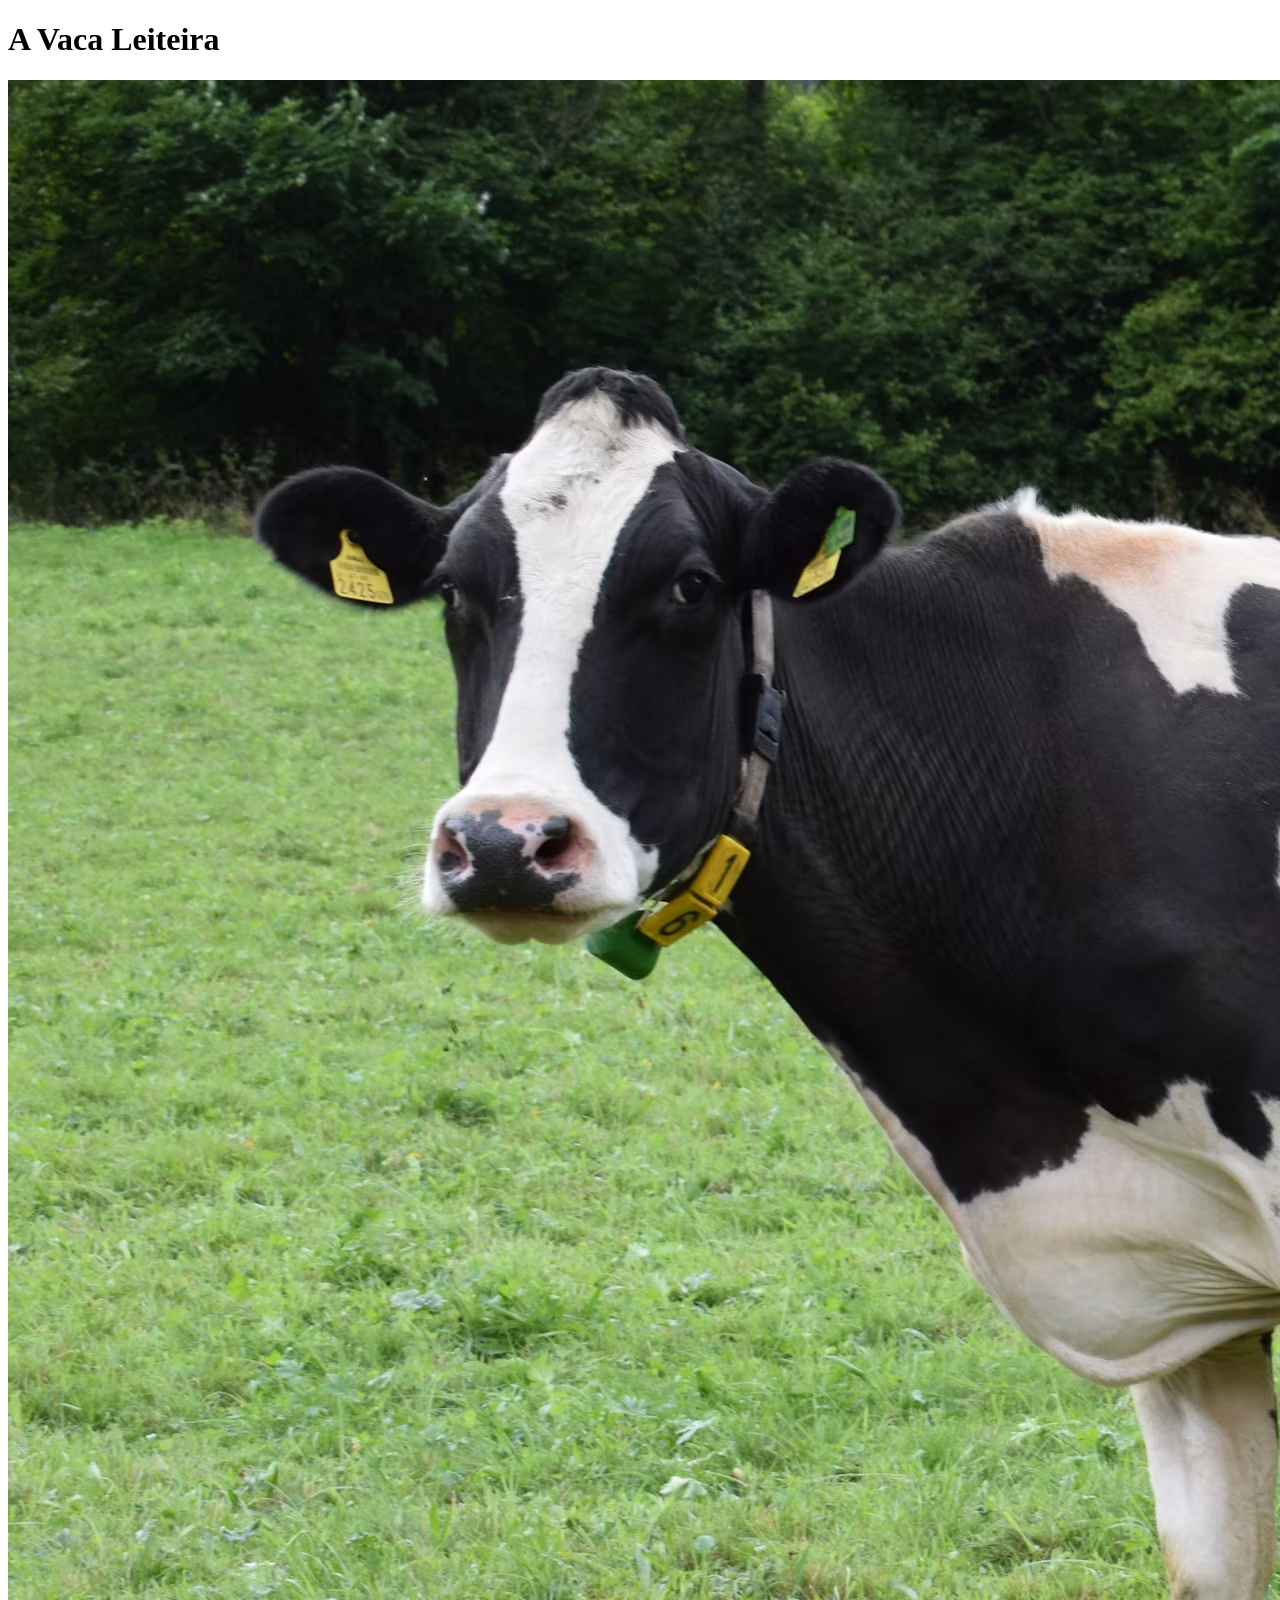
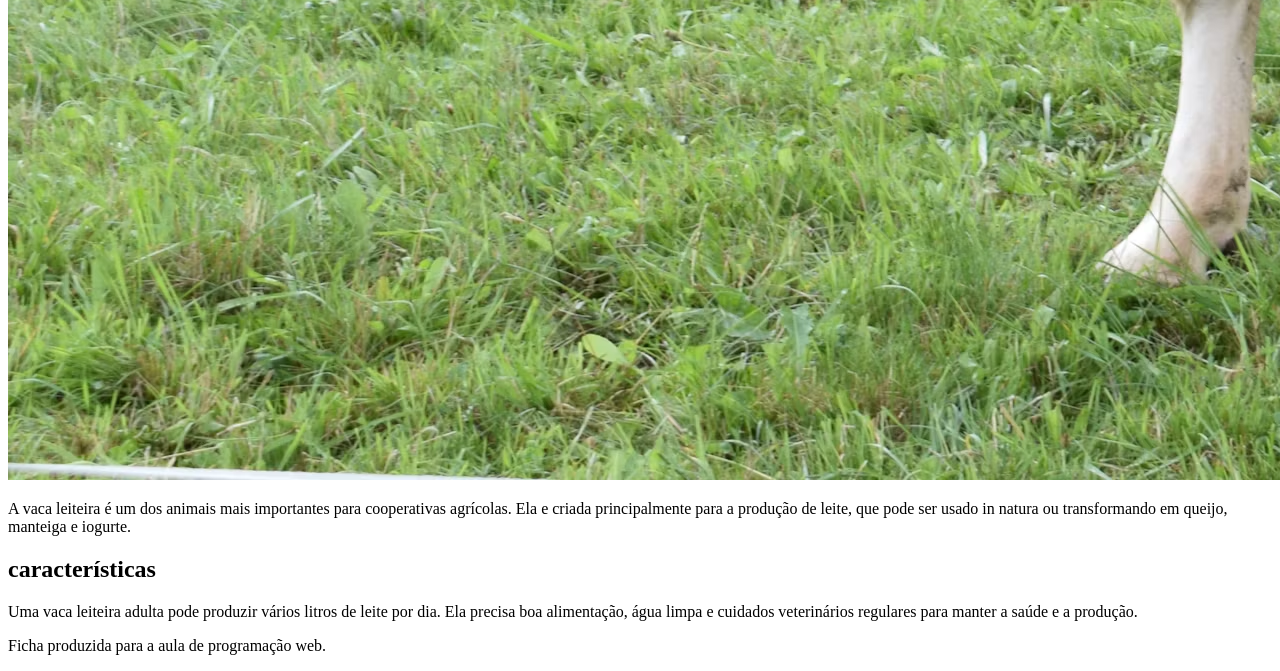
==== Atv 2.html @ 118920e3 "Atividades realizadas" ====
<!DOCTYPE html>
<html lang="pt-br">   
</html>
<meta charset="UTF-8">
<meta nome="viewport" content="width=device-width, initial-scale=1.0">
<title>Ativ2</title>
</head>
<body><h1> A Vaca Leiteira</h1>
<img src="foto vaca.avif" alt="imagem de uma vaca leiteira">
<p>A vaca leiteira é um dos animais mais importantes para cooperativas agrícolas. Ela e criada principalmente para a produção de leite, que pode ser usado in natura ou transformando em queijo, manteiga e iogurte.</p>
<h2>características</h2>
<p>Uma vaca leiteira adulta pode produzir vários litros de leite por dia. Ela precisa boa alimentação, água limpa e cuidados veterinários regulares para manter a saúde e a produção.</p>
<p>Ficha produzida para a aula de programação web.</p>
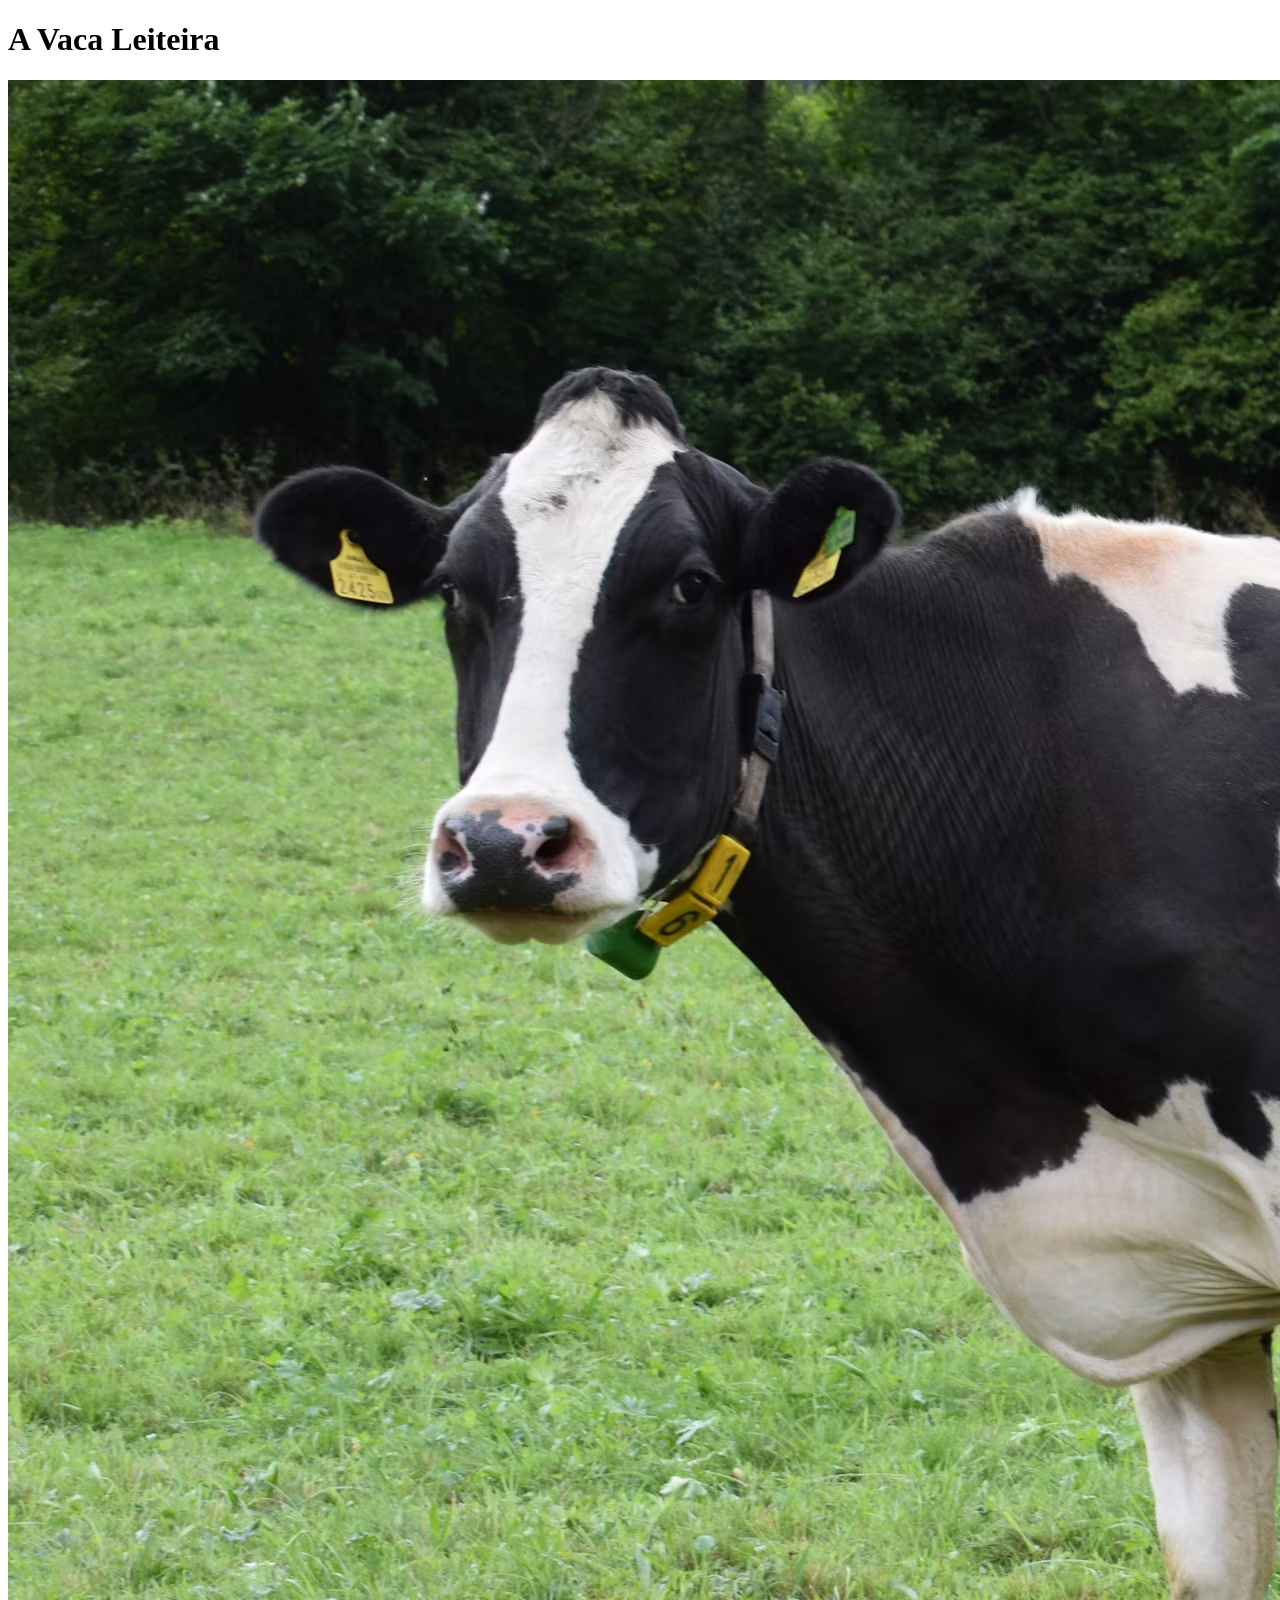
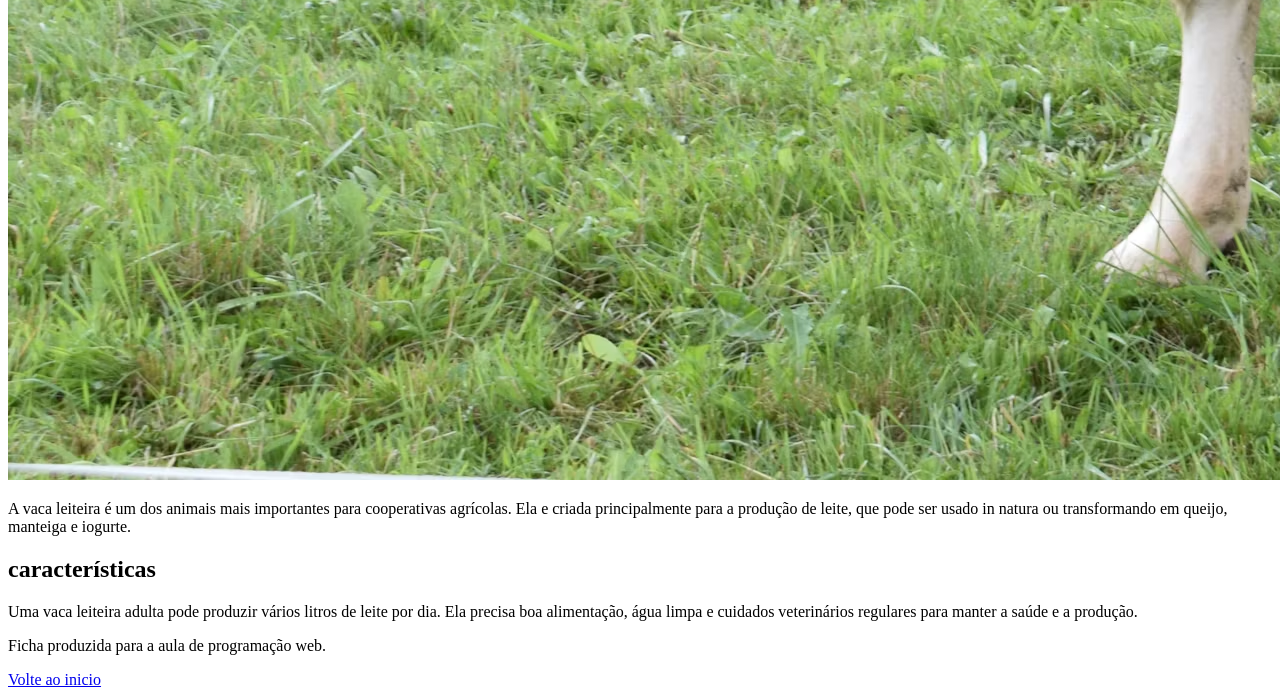
==== commit 3849459e: "Add files via upload" ====
--- a/Atv 2.html
+++ b/Atv 2.html
@@ -10,4 +10,6 @@
 <p>A vaca leiteira é um dos animais mais importantes para cooperativas agrícolas. Ela e criada principalmente para a produção de leite, que pode ser usado in natura ou transformando em queijo, manteiga e iogurte.</p>
 <h2>características</h2>
 <p>Uma vaca leiteira adulta pode produzir vários litros de leite por dia. Ela precisa boa alimentação, água limpa e cuidados veterinários regulares para manter a saúde e a produção.</p>
-<p>Ficha produzida para a aula de programação web.</p>+<p>Ficha produzida para a aula de programação web.</p>
+
+<a href="index.html">Volte ao inicio</a>
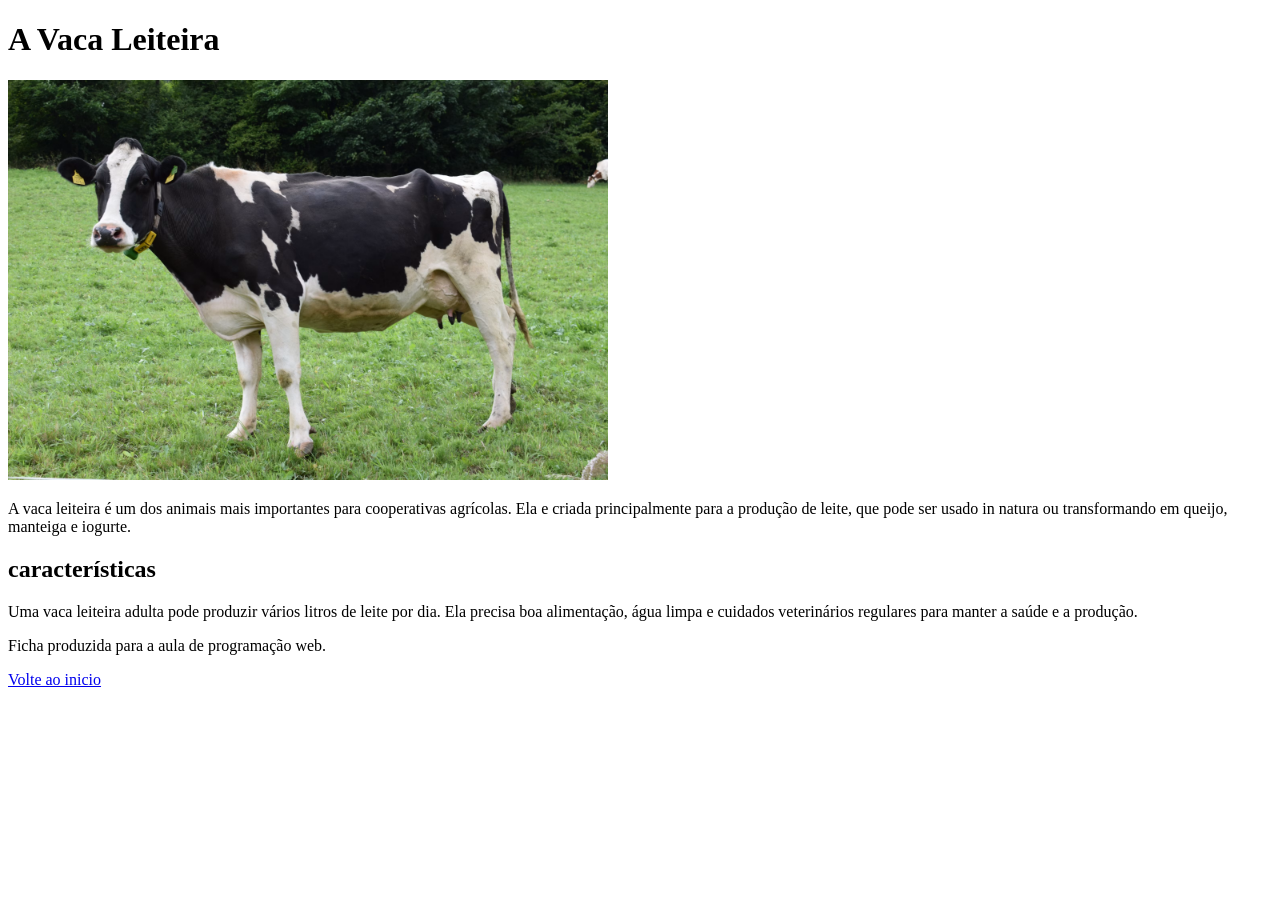
==== commit daf531db: "Add files via upload" ====
--- a/Atv 2.html
+++ b/Atv 2.html
@@ -6,7 +6,7 @@
 <title>Ativ2</title>
 </head>
 <body><h1> A Vaca Leiteira</h1>
-<img src="foto vaca.avif" alt="imagem de uma vaca leiteira">
+<img src="foto vaca.avif" alt="imagem de uma vaca leiteira" width="600">
 <p>A vaca leiteira é um dos animais mais importantes para cooperativas agrícolas. Ela e criada principalmente para a produção de leite, que pode ser usado in natura ou transformando em queijo, manteiga e iogurte.</p>
 <h2>características</h2>
 <p>Uma vaca leiteira adulta pode produzir vários litros de leite por dia. Ela precisa boa alimentação, água limpa e cuidados veterinários regulares para manter a saúde e a produção.</p>
